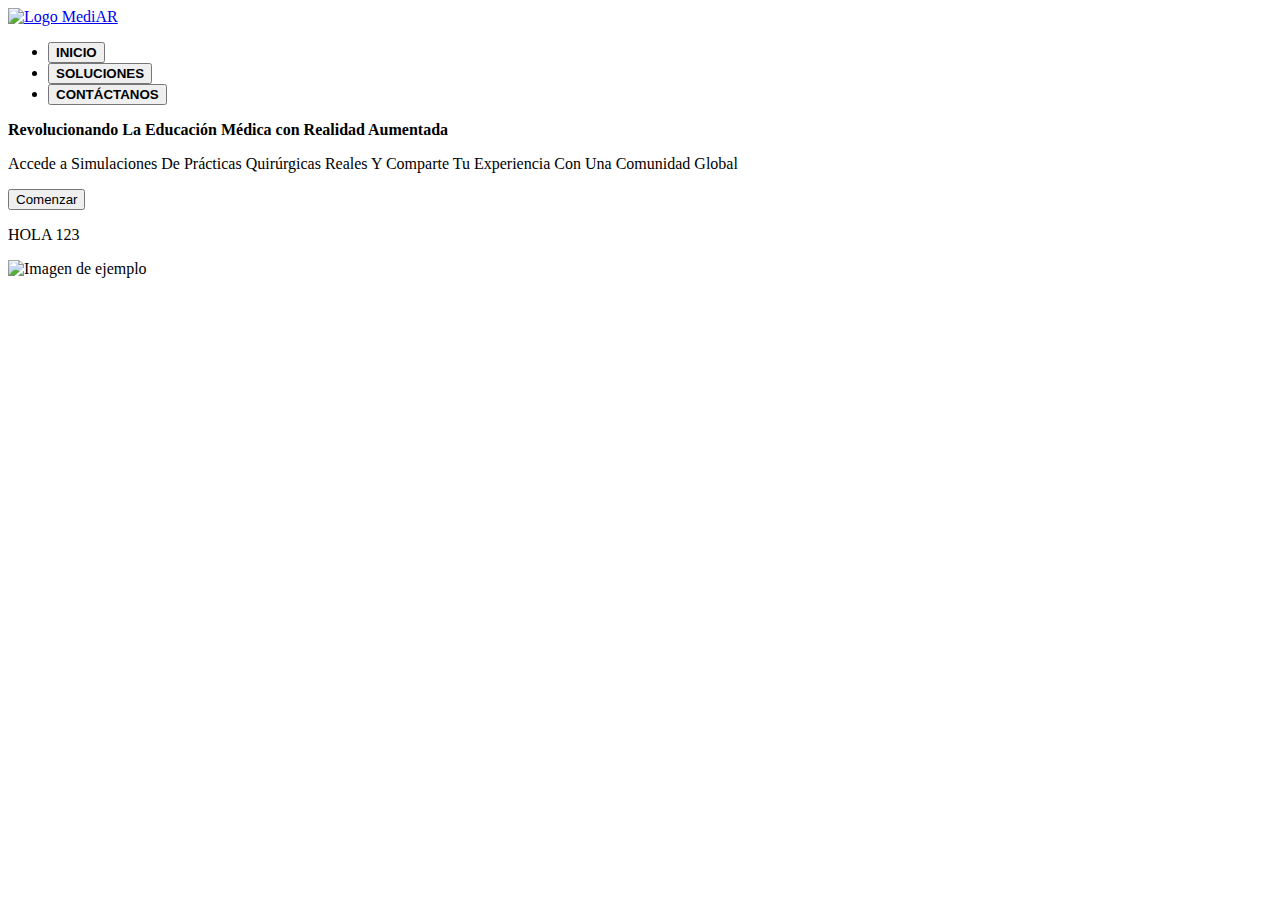
==== index.html @ 74f2ae54 "Add files via upload" ====
<!DOCTYPE html>
<html lang="es">

<head>
  <link rel="icon" type="image/png" href="img/favicon-48x48.png" sizes="48x48" />
  <meta charset="UTF-8" />
  <meta name="viewport" content="width=device-width, initial-scale=1.0" />
  <title>MediAR</title>

  <!-- Fuente IBM Plex Sans -->
  <link rel="preconnect" href="https://fonts.googleapis.com">
  <link rel="preconnect" href="https://fonts.gstatic.com" crossorigin>
  <link
    href="https://fonts.googleapis.com/css2?family=IBM+Plex+Sans:ital,wght@0,100;0,200;0,300;0,400;0,500;0,600;0,700&display=swap"
    rel="stylesheet">

  <!-- Estilos -->
  <link rel="stylesheet" href="styles/styles.css">
</head>

<body>
  <!-- ENCABEZADO -->
  <header class="header">
    <div class="container logo-nav-container">
      <a href="#" class="logo">
        <img src="img/logo.png" alt="Logo MediAR" />
      </a>
      <nav class="navigation-ul">
        <ul>
          <li><a href="INICIO.html"><button class="boton"><b>INICIO</b></button></a></li>
          <li><a href="SOLUCIONES.html"><button class="boton"><b>SOLUCIONES</b></button></a></li>
          <li><a href="CONTACTANOS.html"><button class="boton"><b>CONTÁCTANOS</b></button></a></li>
        </ul>
      </nav>
    </div>
  </header>

  <!-- CUERPO -->
  <!-- Sección 1 -->
  <section class="seccion1-conteiner-background">
    <div class="seccion1-title">
      <p><b>Revolucionando La Educación Médica con Realidad Aumentada</b></p>
    </div>
    <div class="seccion1-sub">
      <p>Accede a Simulaciones De Prácticas Quirúrgicas Reales Y Comparte Tu Experiencia Con Una Comunidad Global</p>
    </div>
    <div class="seccion1-conteiner-boton">
      <div class="seccion1 a button">
        <a href=" #">
          <button>Comenzar</button>
        </a>
      </div>
    </div>

  </section>

  <!-- Sección 2 -->
  <section class="seccion2-conteiner-background">
    <div class="seccion2-title">
      <p>HOLA 123</p>
      <img src="img/body_element1.png" alt="Imagen de ejemplo">
    </div>
  </section>

</body>

</html>
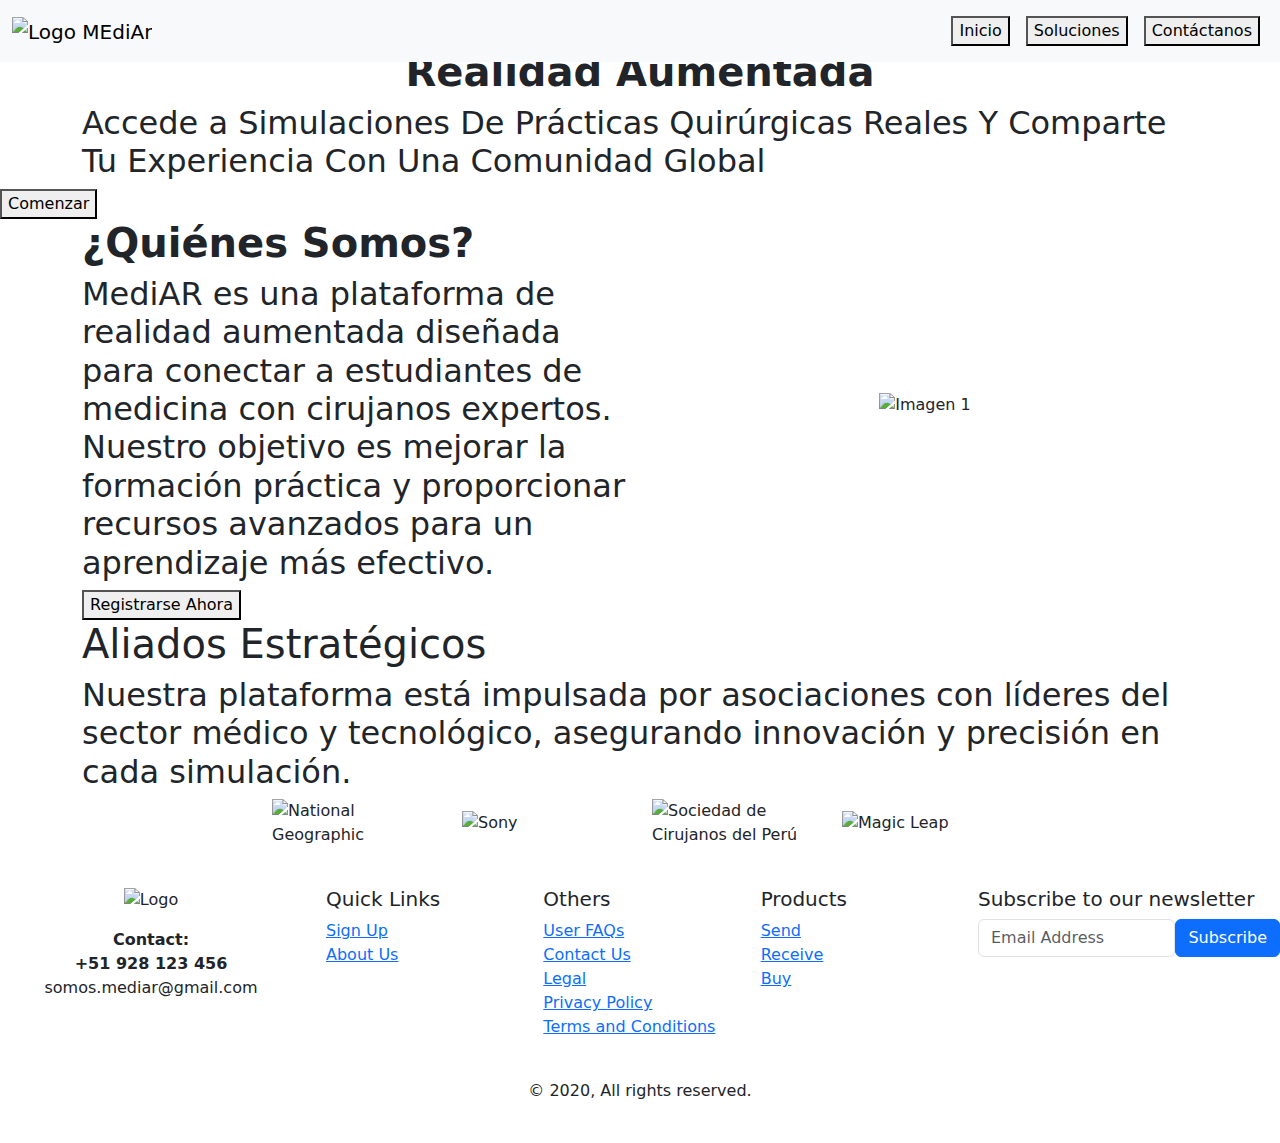
==== commit 5868c5a3: "Add files via upload" ====
--- a/index.html
+++ b/index.html
@@ -2,52 +2,98 @@
 <html lang="es">
 
 <head>
+
   <link rel="icon" type="image/png" href="img/favicon-48x48.png" sizes="48x48" />
   <meta charset="UTF-8" />
   <meta name="viewport" content="width=device-width, initial-scale=1.0" />
   <title>MediAR</title>
 
   <!-- Fuente IBM Plex Sans -->
+
   <link rel="preconnect" href="https://fonts.googleapis.com">
   <link rel="preconnect" href="https://fonts.gstatic.com" crossorigin>
   <link
     href="https://fonts.googleapis.com/css2?family=IBM+Plex+Sans:ital,wght@0,100;0,200;0,300;0,400;0,500;0,600;0,700&display=swap"
     rel="stylesheet">
 
+  <!-- Boostrap -->
+
+  <link href="https://cdn.jsdelivr.net/npm/bootstrap@5.3.3/dist/css/bootstrap.min.css" rel="stylesheet"
+    integrity="sha384-QWTKZyjpPEjISv5WaRU9OFeRpok6YctnYmDr5pNlyT2bRjXh0JMhjY6hW+ALEwIH" crossorigin="anonymous">
+
   <!-- Estilos -->
   <link rel="stylesheet" href="styles/styles.css">
 </head>
 
 <body>
+
   <!-- ENCABEZADO -->
+
   <header class="header">
-    <div class="container logo-nav-container">
-      <a href="#" class="logo">
-        <img src="img/logo.png" alt="Logo MediAR" />
-      </a>
-      <nav class="navigation-ul">
-        <ul>
-          <li><a href="INICIO.html"><button class="boton"><b>INICIO</b></button></a></li>
-          <li><a href="SOLUCIONES.html"><button class="boton"><b>SOLUCIONES</b></button></a></li>
-          <li><a href="CONTACTANOS.html"><button class="boton"><b>CONTÁCTANOS</b></button></a></li>
-        </ul>
-      </nav>
-    </div>
+    <nav class="navbar navbar-expand-lg bg-body-tertiary fixed-top">
+      <div class="container-fluid">
+
+        <a class="navbar-brand" href="index.html">
+          <img src="img/logo.png" alt="Logo MEdiAr" width="75px" height="auto" />
+        </a>
+
+        <button class="navbar-toggler" type="button" data-bs-toggle="collapse" data-bs-target="#navbarNav"
+          aria-controls="navbarNav" aria-expanded="false" aria-label="Toggle navigation">
+          <span class="navbar-toggler-icon"></span>
+        </button>
+
+        <div class="collapse navbar-collapse" id="navbarNav">
+
+          <ul class="navbar-nav ms-auto">
+
+            <li class="nav-item">
+              <a class="nav-link active" aria-current="page" href="INICIO.html"><button
+                  class="boton">Inicio</button></a>
+            </li>
+            <li class="nav-item">
+              <a class="nav-link active" aria-current="page" href="SOLUCIONES.html"><button
+                  class="boton">Soluciones</button></a>
+            </li>
+            <li class="nav-item">
+              <a class="nav-link active" aria-current="page" href="CONTACTANOS.html"><button
+                  class="boton">Contáctanos</button></a>
+            </li>
+          </ul>
+        </div>
+      </div>
+    </nav>
   </header>
+
 
   <!-- CUERPO -->
   <!-- Sección 1 -->
-  <section class="seccion1-conteiner-background">
-    <div class="seccion1-title">
-      <p><b>Revolucionando La Educación Médica con Realidad Aumentada</b></p>
-    </div>
-    <div class="seccion1-sub">
-      <p>Accede a Simulaciones De Prácticas Quirúrgicas Reales Y Comparte Tu Experiencia Con Una Comunidad Global</p>
-    </div>
-    <div class="seccion1-conteiner-boton">
-      <div class="seccion1 a button">
-        <a href=" #">
-          <button>Comenzar</button>
+  <section class="section1-background">
+    <div class="container">
+      <div class="row">
+        <div class="col-sm-6 col-md-4 col-lg-2 w-100 mx-auto text-center">
+          <h1 class="section1-text1">
+            <b>Revolucionando La Educación Médica con Realidad Aumentada</b>
+          </h1>
+        </div>
+      </div>
+      <div class="row">
+        <div class="col-sm-6 col-md-4 col-lg-2 w-100 mx-auto">
+          <h2 class="section1-text2">
+            Accede a Simulaciones De Prácticas Quirúrgicas Reales Y Comparte Tu Experiencia Con Una Comunidad Global
+          </h2>
+        </div>
+      </div>
+
+    </div>
+
+    <div class="row">
+      <div class="col-sm-6 col-md-4 col-lg-2 w-100 mx-auto">
+        <a href="#">
+          <div class="centrar">
+            <button class="boton_comenzar">
+              Comenzar
+            </button>
+          </div>
         </a>
       </div>
     </div>
@@ -55,13 +101,149 @@
   </section>
 
   <!-- Sección 2 -->
-  <section class="seccion2-conteiner-background">
-    <div class="seccion2-title">
-      <p>HOLA 123</p>
-      <img src="img/body_element1.png" alt="Imagen de ejemplo">
+
+  <section class="section2-background">
+    <div class="container">
+      <div class="row align-items-center">
+
+        <!-- Texto (a la izquierda) -->
+        <div class="col-lg-6 text-center text-lg-start mb-4 mb-lg-0">
+          <h1 class="section2-text1">
+            <b>¿Quiénes Somos?</b>
+          </h1>
+          <h2 class="section2-text2">
+            MediAR es una plataforma de realidad aumentada diseñada para conectar a estudiantes de medicina con
+            cirujanos
+            expertos. Nuestro objetivo es mejorar la formación práctica y proporcionar recursos avanzados para un
+            aprendizaje
+            más efectivo.
+          </h2>
+        </div>
+
+        <!-- Imagen (a la derecha) -->
+        <div class="col-lg-6 text-center ">
+          <div class="imagen img">
+            <img src="img/imagen1_section2.png" alt="Imagen 1" class="img-fluid">
+          </div>
+        </div>
+        <div class="row">
+          <div class="col-sm-6 col-md-4 col-lg-2 w-100 mx-auto">
+            <a href="#">
+              <div class="boton_registrar button">
+                <button>
+                  Registrarse Ahora
+                </button>
+              </div>
+
+
+            </a>
+          </div>
+        </div>
+      </div>
     </div>
   </section>
 
+  <!-- Sección 3 -->
+  <section class="section3-background">
+    <div class="container">
+      <h1 class="section3-text1">
+        Aliados Estratégicos
+      </h1>
+      <h2 class="section3-text2">
+        Nuestra plataforma está impulsada por asociaciones con líderes del sector médico y
+        tecnológico, asegurando innovación y precisión en cada simulación.
+      </h2>
+
+      <div class="row justify-content-center align-items-center">
+        <div class="col-md-2 col-6">
+          <img src="img/national-geographic.png" alt="National Geographic" class="img-fluid mb-3">
+        </div>
+        <div class="col-md-2 col-6">
+          <img src="img/sony.png" alt="Sony" class="img-fluid mb-3">
+        </div>
+        <div class="col-md-2 col-6">
+          <img src="img/sociedad-de-cirujanos-generales-del-peru.png" alt="Sociedad de Cirujanos del Perú"
+            class="img-fluid mb-3">
+        </div>
+        <div class="col-md-2 col-6">
+          <img src="img/magic-leap.png" alt="Magic Leap" class="img-fluid mb-3">
+        </div>
+      </div>
+    </div>
+  </section>
+  </div>
+  <!-- Footer / PIE DE PAGIN -->
+  <footer class="footer py-4">
+    <div class="footer-background">
+      <div class="container_footer">
+        <div class="row">
+          <!-- Logo y Contacto -->
+          <div class="col-md-3 text-center text-md-left">
+            <div class="logo mb-3">
+              <img src="img/logo.png" alt="Logo" style="max-width: 100px;">
+            </div>
+            <div class="contact-info">
+              <p class="mb-0"><strong>Contact:</strong></p>
+              <p class="mb-0"><strong>+51 928 123 456</strong></p>
+              <p>somos.mediar@gmail.com</p>
+            </div>
+          </div>
+
+          <!-- Enlaces rápidos -->
+          <div class="col-md-2">
+            <h5>Quick Links</h5>
+            <ul class="list-unstyled">
+              <li><a href="#">Sign Up</a></li>
+              <li><a href="#">About Us</a></li>
+            </ul>
+          </div>
+
+          <!-- Otros -->
+          <div class="col-md-2">
+            <h5>Others</h5>
+            <ul class="list-unstyled">
+              <li><a href="#">User FAQs</a></li>
+              <li><a href="#">Contact Us</a></li>
+              <li><a href="#">Legal</a></li>
+              <li><a href="#">Privacy Policy</a></li>
+              <li><a href="#">Terms and Conditions</a></li>
+            </ul>
+          </div>
+
+          <!-- Productos -->
+          <div class="col-md-2">
+            <h5>Products</h5>
+            <ul class="list-unstyled">
+              <li><a href="#">Send</a></li>
+              <li><a href="#">Receive</a></li>
+              <li><a href="#">Buy</a></li>
+            </ul>
+          </div>
+
+          <!-- Newsletter -->
+          <div class="col-md-3">
+            <h5>Subscribe to our newsletter</h5>
+            <form class="newsletter d-flex">
+              <input type="email" placeholder="Email Address" class="form-control">
+              <button type="submit" class="btn btn-primary ml-2">Subscribe</button>
+            </form>
+          </div>
+        </div>
+
+        <!-- Derechos de autor -->
+        <div class="text-center mt-4">
+          <p>&copy; 2020, All rights reserved.</p>
+        </div>
+      </div>
+    </div>
+  </footer>
+
+
+
+  <script src="https://cdn.jsdelivr.net/npm/bootstrap@5.3.3/dist/js/bootstrap.bundle.min.js"
+    integrity="sha384-YvpcrYf0tY3lHB60NNkmXc5s9fDVZLESaAA55NDzOxhy9GkcIdslK1eN7N6jIeHz"
+    crossorigin="anonymous"></script>
+
 </body>
 
 </html>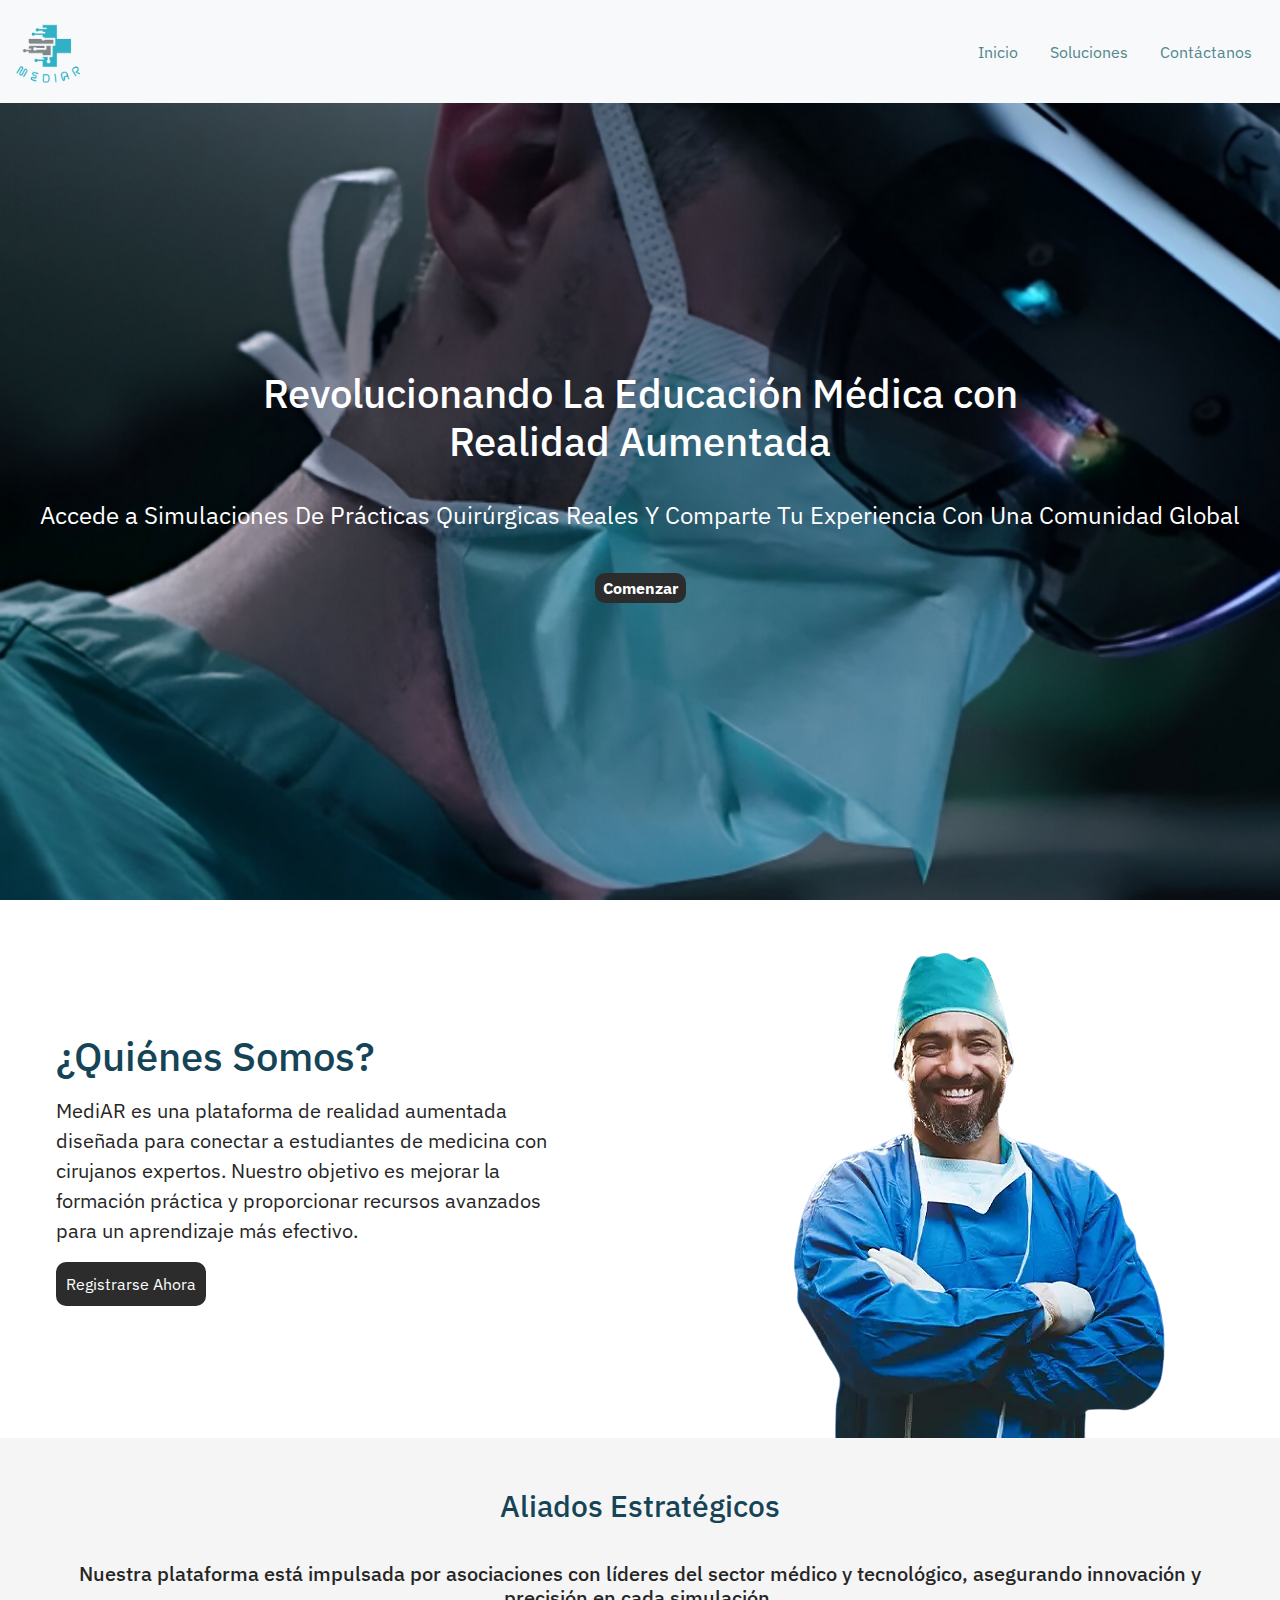
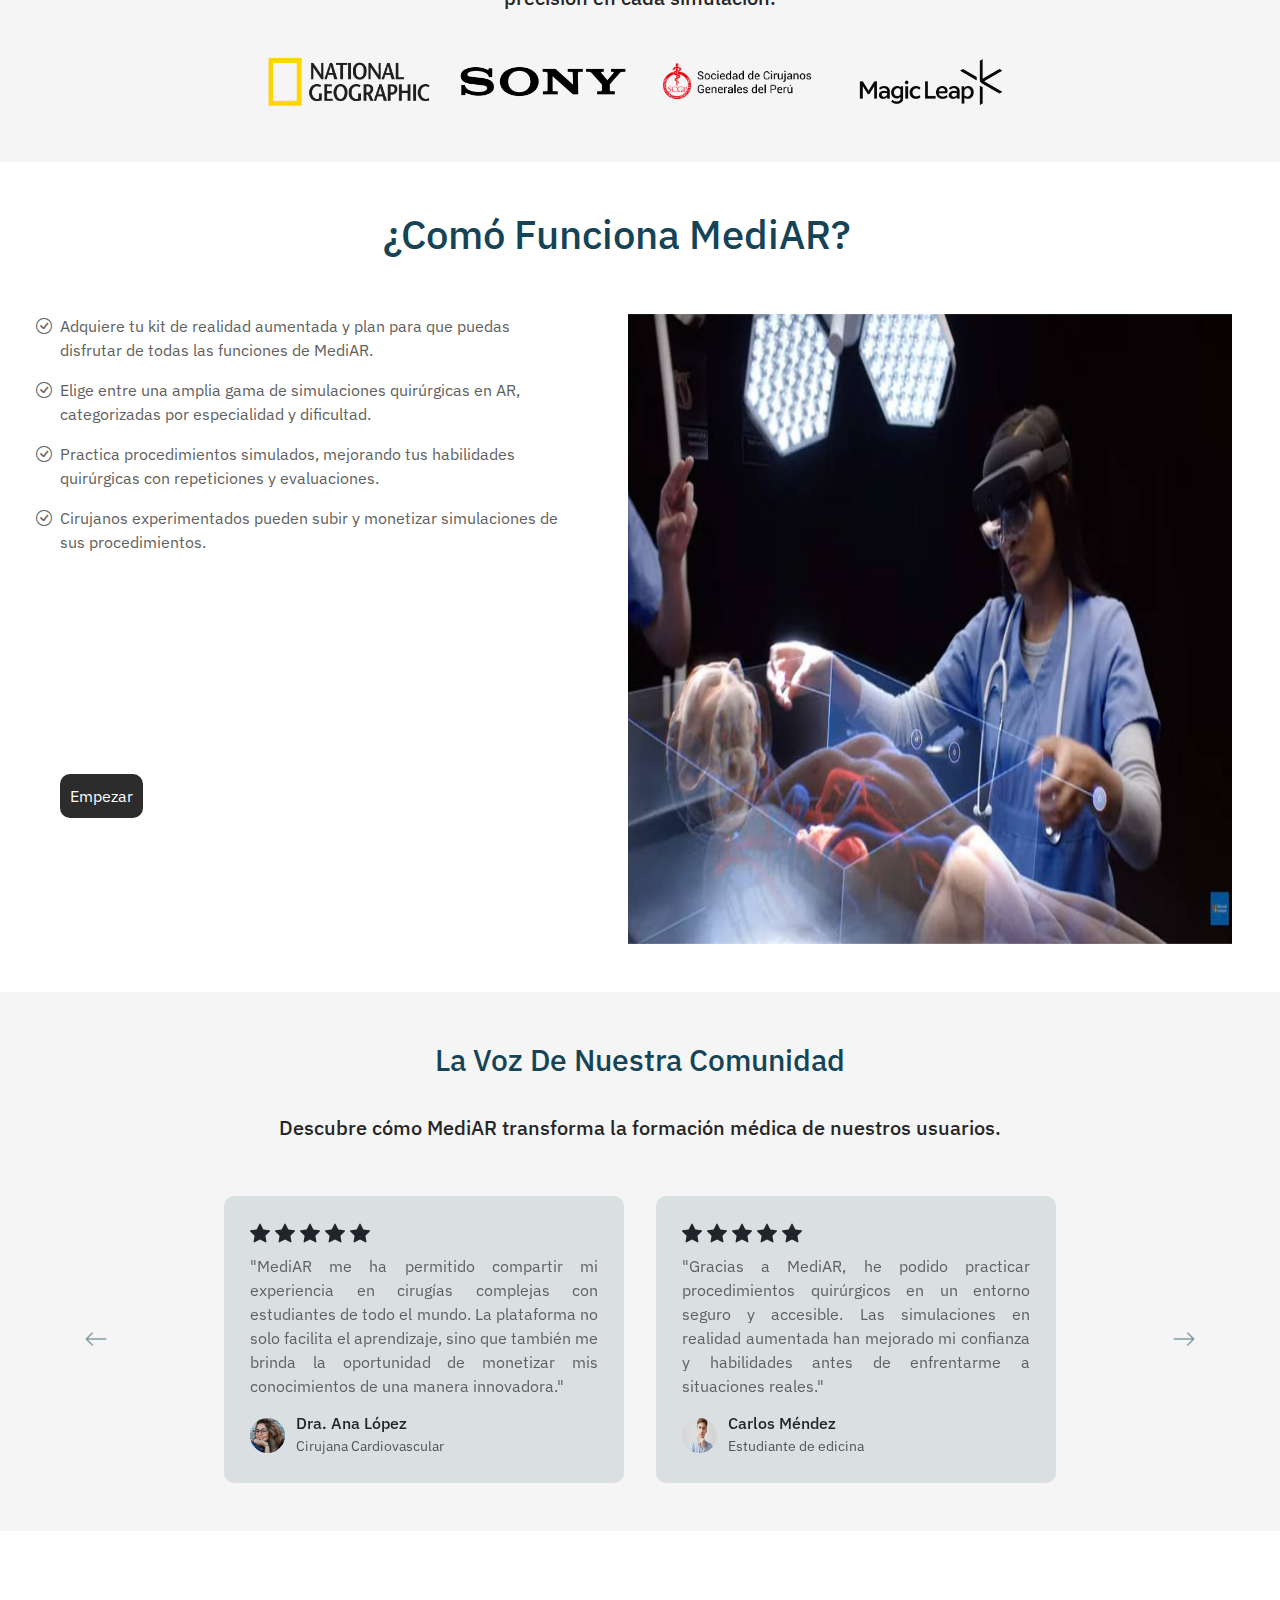
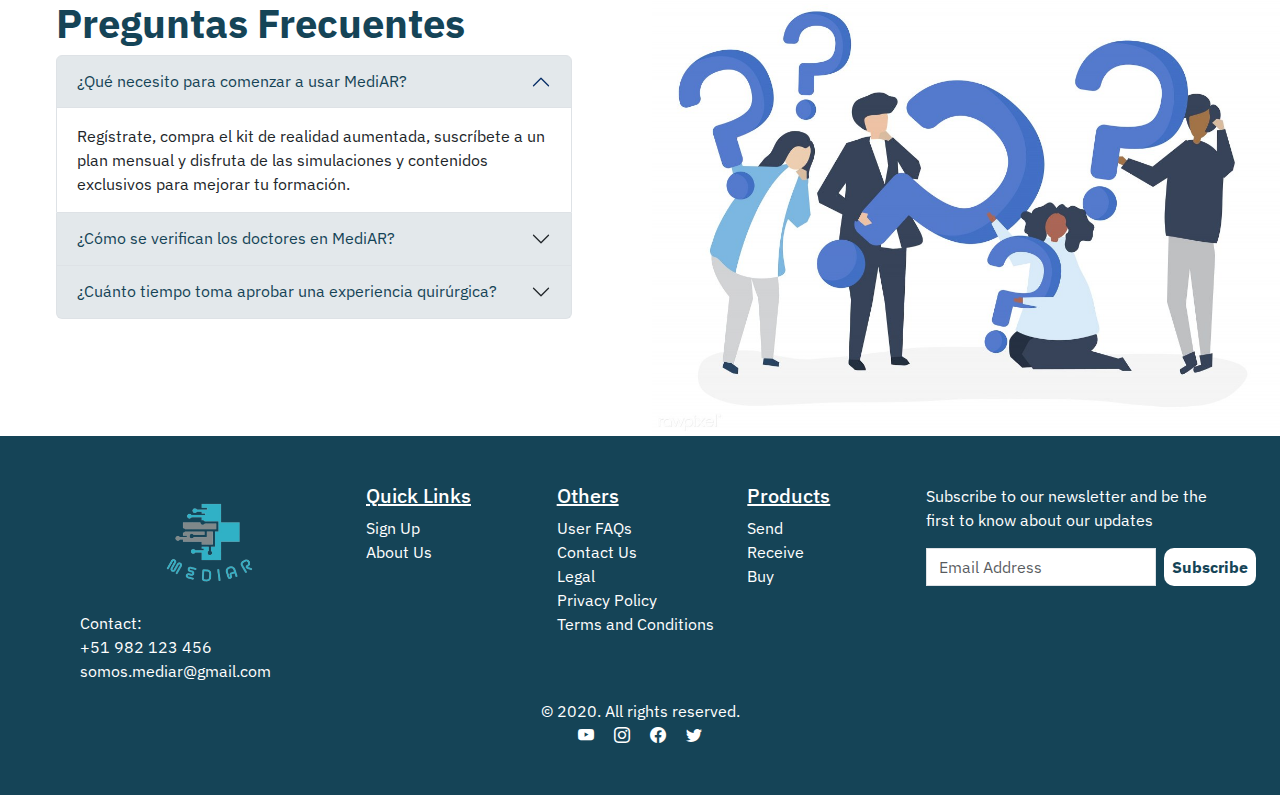
==== commit b0178016: "Add files via upload" ====
--- a/index.html
+++ b/index.html
@@ -23,6 +23,10 @@
 
   <!-- Estilos -->
   <link rel="stylesheet" href="styles/styles.css">
+
+  <!-- Boostrap Iconos -->
+  <link rel="stylesheet" href="https://cdn.jsdelivr.net/npm/bootstrap-icons@1.11.3/font/bootstrap-icons.min.css">
+
 </head>
 
 <body>
@@ -47,8 +51,7 @@
           <ul class="navbar-nav ms-auto">
 
             <li class="nav-item">
-              <a class="nav-link active" aria-current="page" href="INICIO.html"><button
-                  class="boton">Inicio</button></a>
+              <a class="nav-link active" aria-current="page" href="index.html"><button class="boton">Inicio</button></a>
             </li>
             <li class="nav-item">
               <a class="nav-link active" aria-current="page" href="SOLUCIONES.html"><button
@@ -67,89 +70,71 @@
 
   <!-- CUERPO -->
   <!-- Sección 1 -->
-  <section class="section1-background">
-    <div class="container">
+  <section class="section1-container">
+    <div class="section1-background">
       <div class="row">
-        <div class="col-sm-6 col-md-4 col-lg-2 w-100 mx-auto text-center">
-          <h1 class="section1-text1">
-            <b>Revolucionando La Educación Médica con Realidad Aumentada</b>
-          </h1>
-        </div>
-      </div>
+        <div class="text-caption">
+          <div class="text-box mt-5">
+            <div class="text-title mt-4">
+              <h1>
+                Revolucionando La Educación Médica con Realidad Aumentada</b>
+              </h1>
+            </div>
+            <div class="text-subtitle mt-4 ">
+              <p>Accede a Simulaciones De Prácticas Quirúrgicas Reales Y Comparte Tu Experiencia Con Una Comunidad
+                Global</p>
+            </div>
+            <button class="boton_section1 mt-4">
+              <b>
+                Comenzar
+              </b>
+            </button>
+          </div>
+        </div>
+      </div>
+    </div>
+  </section>
+
+  <!-- Sección 2 -->
+
+  <section class="section2-container ">
+    <div class="section2-background  ">
       <div class="row">
-        <div class="col-sm-6 col-md-4 col-lg-2 w-100 mx-auto">
-          <h2 class="section1-text2">
-            Accede a Simulaciones De Prácticas Quirúrgicas Reales Y Comparte Tu Experiencia Con Una Comunidad Global
-          </h2>
-        </div>
-      </div>
-
-    </div>
-
-    <div class="row">
-      <div class="col-sm-6 col-md-4 col-lg-2 w-100 mx-auto">
-        <a href="#">
-          <div class="centrar">
-            <button class="boton_comenzar">
-              Comenzar
-            </button>
-          </div>
-        </a>
-      </div>
-    </div>
-
+        <div class="col-lg-6 d-flex align-items-center p-5">
+          <div class=" section2-text-box mb-0">
+            <div class="section2-text-title">
+              <b>
+                <h1>¿Quiénes Somos?</h1>
+              </b>
+            </div>
+            <div class="section2-text-subtitle mt-2">
+              <p>
+                MediAR es una plataforma de realidad aumentada diseñada para conectar a estudiantes de medicina con
+                cirujanos expertos. Nuestro objetivo es mejorar la formación práctica y proporcionar recursos avanzados
+                para un aprendizaje más efectivo.
+              </p>
+            </div>
+            <div class="section2-button w-100 mx-auto ">
+              <button class="p-2">
+                Registrarse Ahora
+              </button>
+            </div>
+          </div>
+        </div>
+        <div class="col-lg-6 text-center mt-5">
+          <img src="img/imagen1_section2.png" alt="Imagen 1" class="img-fluid">
+        </div>
+      </div>
+    </div>
   </section>
 
-  <!-- Sección 2 -->
-
-  <section class="section2-background">
-    <div class="container">
-      <div class="row align-items-center">
-
-        <!-- Texto (a la izquierda) -->
-        <div class="col-lg-6 text-center text-lg-start mb-4 mb-lg-0">
-          <h1 class="section2-text1">
-            <b>¿Quiénes Somos?</b>
-          </h1>
-          <h2 class="section2-text2">
-            MediAR es una plataforma de realidad aumentada diseñada para conectar a estudiantes de medicina con
-            cirujanos
-            expertos. Nuestro objetivo es mejorar la formación práctica y proporcionar recursos avanzados para un
-            aprendizaje
-            más efectivo.
-          </h2>
-        </div>
-
-        <!-- Imagen (a la derecha) -->
-        <div class="col-lg-6 text-center ">
-          <div class="imagen img">
-            <img src="img/imagen1_section2.png" alt="Imagen 1" class="img-fluid">
-          </div>
-        </div>
-        <div class="row">
-          <div class="col-sm-6 col-md-4 col-lg-2 w-100 mx-auto">
-            <a href="#">
-              <div class="boton_registrar button">
-                <button>
-                  Registrarse Ahora
-                </button>
-              </div>
-
-
-            </a>
-          </div>
-        </div>
-      </div>
-    </div>
-  </section>
-
   <!-- Sección 3 -->
-  <section class="section3-background">
-    <div class="container">
-      <h1 class="section3-text1">
+  <section class="section3-background mt-0 ">
+    <div class="container ">
+      <h1 class="section3-title">
         Aliados Estratégicos
       </h1>
-      <h2 class="section3-text2">
+      <h2 class="section3-subtitle">
         Nuestra plataforma está impulsada por asociaciones con líderes del sector médico y
         tecnológico, asegurando innovación y precisión en cada simulación.
       </h2>
@@ -171,74 +156,369 @@
       </div>
     </div>
   </section>
-  </div>
+
+  <!-- Sección 4 -->
+
+  <section class="section4-container mb-5 me-5">
+    <div class="section4-background">
+      <div class="row">
+        <div class="section4-text-title mt-5">
+          <b>
+            <h1>¿Comó Funciona MediAR?</h1>
+          </b>
+        </div>
+        <div class="col-lg-6 d-flex align-items-start p-5">
+          <ul class="list-section4">
+            <li class="d-flex align-items-start mb-3">
+              <i class="bi bi-check-circle me-2"></i>
+              <span>
+                Adquiere tu kit de realidad aumentada y plan para que puedas disfrutar de todas las funciones de MediAR.
+              </span>
+            </li>
+            <li class="d-flex align-items-start mb-3">
+              <i class="bi bi-check-circle me-2"></i>
+              <span>
+                Elige entre una amplia gama de simulaciones quirúrgicas en AR, categorizadas por especialidad y
+                dificultad.
+              </span>
+            </li>
+            <li class="d-flex align-items-start mb-3">
+              <i class="bi bi-check-circle me-2"></i>
+              <span>
+                Practica procedimientos simulados, mejorando tus habilidades quirúrgicas con repeticiones y
+                evaluaciones.
+              </span>
+            </li>
+            <li class="d-flex align-items-start mb-3">
+              <i class="bi bi-check-circle me-2"></i>
+              <span>
+                Cirujanos experimentados pueden subir y monetizar simulaciones de sus procedimientos.
+              </span>
+            </li>
+          </ul>
+        </div>
+        <div class="col-lg-6 mt-5">
+          <div id="carousel" class="carousel slide" data-bs-ride="carousel">
+            <div class="carousel-inner">
+              <div class="carousel-item active">
+                <img src="img/aa1.jpg" class="d-block w-100" alt="...">
+              </div>
+              <div class="carousel-item">
+                <img src="img/carrusel2.jpg" class="d-block w-100" alt="...">
+              </div>
+              <div class="carousel-item">
+                <img src="img/carrusel3.png" class="d-block w-100" alt="...">
+              </div>
+            </div>
+
+          </div>
+
+        </div>
+        <div class="section4-button w-100 mx-auto ">
+          <button class="p-2">
+            Empezar
+          </button>
+        </div>
+
+      </div>
+
+
+    </div>
+  </section>
+
+  <!-- Sección 5-->
+
+  <section class="section5-background">
+    <div class="container text-center">
+      <h1 class="section3-title">La Voz De Nuestra Comunidad</h1>
+      <h2 class="section3-subtitle">Descubre cómo MediAR transforma la formación médica de nuestros usuarios.</h2>
+    </div>
+
+    <div id="carouselExample" class="carousel slide">
+      <div class="carousel-inner ">
+
+        <!-- Primer grupo de tarjetas -->
+        <div class="carousel-item active ">
+          <div class="d-flex justify-content-center mb-5"> <!-- Flexbox para centrar las tarjetas -->
+            <div class="card-container d-flex "> <!-- Contenedor para las tarjetas -->
+              <div class="card mt-5 mx-3">
+                <div class="card-body ">
+                  <h5 class="card-title">
+                    <i class="bi bi-star-fill"></i>
+                    <i class="bi bi-star-fill"></i>
+                    <i class="bi bi-star-fill"></i>
+                    <i class="bi bi-star-fill"></i>
+                    <i class="bi bi-star-fill"></i>
+                  </h5>
+                  <p class="card-text" style="text-align: justify; color:#606060;">"MediAR me ha permitido compartir mi
+                    experiencia en cirugías complejas con estudiantes de todo el mundo. La plataforma no solo facilita
+                    el aprendizaje, sino que también me brinda la oportunidad de monetizar mis conocimientos de una
+                    manera innovadora."</p>
+                  <div class="d-flex align-items-center mt-3">
+                    <img src="img/Dra. ana lópez.jpg" alt="..." class="rounded-circle me-3"
+                      style="width: 50px; height: 50px;">
+                    <div>
+                      <h6 class="mb-0">Dra. Ana López</h6>
+                      <small class="text-muted">Cirujana Cardiovascular</small>
+                    </div>
+                  </div>
+                </div>
+              </div>
+              <div class="card mt-5 mx-3">
+                <div class="card-body">
+                  <h5 class="card-title">
+                    <i class="bi bi-star-fill"></i>
+                    <i class="bi bi-star-fill"></i>
+                    <i class="bi bi-star-fill"></i>
+                    <i class="bi bi-star-fill"></i>
+                    <i class="bi bi-star-fill"></i>
+                  </h5>
+                  <p class="card-text" style="text-align: justify; color:#606060;">"Gracias a MediAR, he podido
+                    practicar procedimientos quirúrgicos en un entorno
+                    seguro y accesible. Las simulaciones en realidad aumentada han mejorado mi confianza y habilidades
+                    antes de enfrentarme a situaciones reales."</p>
+                  <div class="d-flex align-items-center mt-3">
+                    <img src="img/Dr2.jpg" alt="..." class="rounded-circle me-3" style="width: 50px; height: 50px;">
+                    <div>
+                      <h6 class="mb-0">Carlos Méndez</h6>
+                      <small class="text-muted">Estudiante de <Menu:t></Menu:t>edicina</small>
+                    </div>
+                  </div>
+                </div>
+              </div>
+            </div>
+          </div>
+        </div>
+
+        <!-- Segundo grupo de tarjetas -->
+        <div class="carousel-item">
+          <div class="d-flex justify-content-center mb-5">
+            <div class="card-container d-flex">
+              <div class="card mt-5 mx-3">
+                <div class="card-body">
+                  <h5 class="card-title">
+                    <i class="bi bi-star-fill"></i>
+                    <i class="bi bi-star-fill"></i>
+                    <i class="bi bi-star-fill"></i>
+                    <i class="bi bi-star-fill"></i>
+                    <i class="bi bi-star-fill"></i>
+                  </h5>
+                  <p class="card-text">MediAR ha transformado la forma en que comparto mi experiencia médica. Ahora
+                    puedo interactuar con estudiantes y profesionales interesados en mi especialidad, creando un
+                    ambiente de aprendizaje interactivo y muy enriquecedor.</p>
+                  <div class="d-flex align-items-center mt-3">
+                    <img src="img/meneses.png" alt="..." class="rounded-circle me-3" style="width: 50px; height: 50px;">
+                    <div>
+                      <h6 class="mb-0"> Carlos Meneses </h6>
+                      <small class="text-muted"> Neurólogo </small>
+                    </div>
+                  </div>
+                </div>
+              </div>
+              <div class="card mt-5 mx-3">
+                <div class="card-body">
+                  <h5 class="card-title">
+                    <i class="bi bi-star-fill"></i>
+                    <i class="bi bi-star-fill"></i>
+                    <i class="bi bi-star-fill"></i>
+                    <i class="bi bi-star-fill"></i>
+                    <i class="bi bi-star-fill"></i>
+                  </h5>
+                  <p class="card-text">Gracias a MediAR, puedo conectarme con otros especialistas en mi campo y
+                    enriquecer mi práctica con nuevas perspectivas. La plataforma ha sido una herramienta invaluable
+                    tanto para enseñar como para aprender de colegas de todo el mundo.</p>
+                  <div class="d-flex align-items-center mt-3">
+                    <img src="img/dra2.png" alt="..." class="rounded-circle me-3" style="width: 50px; height: 50px;">
+                    <div>
+                      <h6 class="mb-0">Dra. Lucía Ramos</h6>
+                      <small class="text-muted">Cirujana Cardiovascular</small>
+                    </div>
+                  </div>
+                </div>
+              </div>
+            </div>
+          </div>
+        </div>
+      </div>
+
+      <!--FLECHAS DEL CARRUSEL-->
+      <button class="carousel-control-prev" type="button" data-bs-target="#carouselExample" data-bs-slide="prev">
+        <svg xmlns="http://www.w3.org/2000/svg" width="24" height="24" fill="#154457" class="bi bi-arrow-left"
+          viewBox="0 0 16 16">
+          <path fill-rule="evenodd"
+            d="M15 8a.5.5 0 0 1-.5.5H2.707l3.147 3.146a.5.5 0 0 1-.708.708l-4-4a.5.5 0 0 1 0-.708l4-4a.5.5 0 0 1 .708.708L2.707 7.5H14.5A.5.5 0 0 1 15 8z" />
+        </svg>
+        <span class="visually-hidden">Previous</span>
+      </button>
+      <button class="carousel-control-next" type="button" data-bs-target="#carouselExample" data-bs-slide="next">
+        <svg xmlns="http://www.w3.org/2000/svg" width="24" height="24" fill="#154457" class=" bi bi-arrow-right"
+          viewBox="0 0 16 16">
+          <path fill-rule="evenodd"
+            d="M1 8a.5.5 0 0 1 .5-.5h11.793l-3.147-3.146a.5.5 0 0 1 .708-.708l4 4a.5.5 0 0 1 0 .708l-4 4a.5.5 0 0 1-.708-.708L13.293 8.5H1.5A.5.5 0 0 1 1 8z" />
+        </svg>
+        <span class="visually-hidden">Next</span>
+      </button>
+    </div>
+  </section>
+
+
+
+
+  <!-- Sección 6-->
+
+  <section class="section6-container">
+    <div class="section6-background">
+      <div class="row">
+        <div class="col-lg-6 d-flex align-items-star p-5">
+          <div class="section2-text-box mb-0 w-100">
+            <div class="section2-text-title">
+              <h1><b>Preguntas Frecuentes</b></h1>
+            </div>
+            <!-- Inicio del acordeón -->
+            <div class="accordion w-100" id="faqAccordion">
+              <!-- Pregunta 1 -->
+              <div class="accordion-item">
+                <h2 class="accordion-header" id="headingOne">
+                  <button class="accordion-button w-100" type="button" data-bs-toggle="collapse"
+                    data-bs-target="#collapseOne" aria-expanded="true" aria-controls="collapseOne"
+                    style="background-color: #1544571F; color: #154457; border: none; font-family: 'IBM Plex Sans', sans-serif;">
+                    ¿Qué necesito para comenzar a usar MediAR?
+                  </button>
+                </h2>
+                <div id="collapseOne" class="accordion-collapse collapse show" aria-labelledby="headingOne"
+                  data-bs-parent="#faqAccordion">
+                  <div class="accordion-body">
+                    Regístrate, compra el kit de realidad aumentada, suscríbete a un plan mensual y disfruta de las
+                    simulaciones y contenidos exclusivos para mejorar tu formación.
+                  </div>
+                </div>
+              </div>
+              <!-- Pregunta 2 -->
+              <div class="accordion-item">
+                <h2 class="accordion-header" id="headingTwo">
+                  <button class="accordion-button collapsed w-100" type="button" data-bs-toggle="collapse"
+                    data-bs-target="#collapseTwo" aria-expanded="false" aria-controls="collapseTwo"
+                    style="background-color: #1544571F; color: #154457; border: none; font-family: 'IBM Plex Sans', sans-serif;">
+                    ¿Cómo se verifican los doctores en MediAR?
+                  </button>
+                </h2>
+                <div id="collapseTwo" class="accordion-collapse collapse" aria-labelledby="headingTwo"
+                  data-bs-parent="#faqAccordion">
+                  <div class="accordion-body">
+                    Los doctores pasan por un proceso de verificación que incluye revisión de credenciales y experiencia
+                    profesional.
+                  </div>
+                </div>
+              </div>
+              <!-- Pregunta 3 -->
+              <div class="accordion-item">
+                <h2 class="accordion-header" id="headingThree">
+                  <button class="accordion-button collapsed w-100" type="button" data-bs-toggle="collapse"
+                    data-bs-target="#collapseThree" aria-expanded="false" aria-controls="collapseThree"
+                    style="background-color: #1544571F; color: #154457; border: none; font-family: 'IBM Plex Sans', sans-serif;">
+                    ¿Cuánto tiempo toma aprobar una experiencia quirúrgica?
+                  </button>
+                </h2>
+                <div id="collapseThree" class="accordion-collapse collapse" aria-labelledby="headingThree"
+                  data-bs-parent="#faqAccordion">
+                  <div class="accordion-body">
+                    La aprobación depende del tipo de experiencia y del cumplimiento de los requisitos establecidos por
+                    MediAR.
+                  </div>
+                </div>
+              </div>
+            </div>
+            <!-- Fin del acordeón -->
+          </div>
+        </div>
+        <div class="col-lg-6 text-center mt-5">
+          <img src="img/preguntas-frecuentes.png" alt="Imagen 1" class="img-fluid">
+        </div>
+      </div>
+    </div>
+  </section>
+
+
   <!-- Footer / PIE DE PAGIN -->
-  <footer class="footer py-4">
-    <div class="footer-background">
-      <div class="container_footer">
-        <div class="row">
+  <footer class="footer">
+    <footer class="footer-background">
+      <div class="container ">
+        <div class="row mt-5 text-white">
           <!-- Logo y Contacto -->
-          <div class="col-md-3 text-center text-md-left">
-            <div class="logo mb-3">
-              <img src="img/logo.png" alt="Logo" style="max-width: 100px;">
-            </div>
-            <div class="contact-info">
-              <p class="mb-0"><strong>Contact:</strong></p>
-              <p class="mb-0"><strong>+51 928 123 456</strong></p>
-              <p>somos.mediar@gmail.com</p>
-            </div>
-          </div>
-
-          <!-- Enlaces rápidos -->
+          <div class="col-md-3">
+            <img src="img/logo.png" alt="MediAR Logo" style="width: 100px;">
+            <p class="mt-3" style="text-align: left;">
+              Contact: <br>
+              +51 982 123 456<br>
+              somos.mediar@gmail.com<br>
+            </p>
+
+          </div>
+
+          <!-- Quick Links -->
           <div class="col-md-2">
-            <h5>Quick Links</h5>
-            <ul class="list-unstyled">
-              <li><a href="#">Sign Up</a></li>
-              <li><a href="#">About Us</a></li>
+            <h5 style="text-decoration-line:underline ; font-family: IBM Plex Sans,sans-serif; text-align: left;">Quick
+              Links
+            </h5>
+            <ul class="list-unstyled" style="text-align: left;">
+              <li><a href="#" class="text-white">Sign Up</a></li>
+              <li><a href="#" class="text-white">About Us</a></li>
             </ul>
           </div>
 
-          <!-- Otros -->
+          <!-- Others -->
           <div class="col-md-2">
-            <h5>Others</h5>
-            <ul class="list-unstyled">
-              <li><a href="#">User FAQs</a></li>
-              <li><a href="#">Contact Us</a></li>
-              <li><a href="#">Legal</a></li>
-              <li><a href="#">Privacy Policy</a></li>
-              <li><a href="#">Terms and Conditions</a></li>
+            <h5 style="text-decoration-line:underline ; font-family: IBM Plex Sans,sans-serif; text-align: left;">Others
+            </h5>
+            <ul class="list-unstyled" style="text-align: left;">
+              <li><a href="#" class="text-white">User FAQs</a></li>
+              <li><a href="#" class="text-white">Contact Us</a></li>
+              <li><a href="#" class="text-white">Legal</a></li>
+              <li><a href="#" class="text-white">Privacy Policy</a></li>
+              <li><a href="#" class="text-white">Terms and Conditions</a></li>
             </ul>
           </div>
 
-          <!-- Productos -->
+          <!-- Products -->
           <div class="col-md-2">
-            <h5>Products</h5>
-            <ul class="list-unstyled">
-              <li><a href="#">Send</a></li>
-              <li><a href="#">Receive</a></li>
-              <li><a href="#">Buy</a></li>
+            <h5 style="text-decoration-line:underline ; font-family: IBM Plex Sans,sans-serif; text-align: left;">
+              Products</h5>
+            <ul class="list-unstyled" style="text-align: left;">
+              <li><a href="#" class="text-white">Send</a></li>
+              <li><a href="#" class="text-white">Receive</a></li>
+              <li><a href="#" class="text-white">Buy</a></li>
             </ul>
           </div>
 
           <!-- Newsletter -->
-          <div class="col-md-3">
-            <h5>Subscribe to our newsletter</h5>
-            <form class="newsletter d-flex">
-              <input type="email" placeholder="Email Address" class="form-control">
-              <button type="submit" class="btn btn-primary ml-2">Subscribe</button>
+          <div class="col-md-3 p-0" style="text-align: left;">
+
+            <p>Subscribe to our newsletter and be the first to know about our updates</p>
+            <form class="d-flex">
+              <input type="email" class="form-control me-2" placeholder="Email Address" aria-label="Email"
+                style="border-radius: 0%; width: auto;">
+              <button class="boton_suscribe" type="submit"><b>Subscribe</b></button>
             </form>
           </div>
         </div>
 
-        <!-- Derechos de autor -->
-        <div class="text-center mt-4">
-          <p>&copy; 2020, All rights reserved.</p>
-        </div>
-      </div>
-    </div>
+        <!-- Footer Bottom -->
+
+        <!-- Texto de derechos reservados a la izquierda -->
+        <p class="mb-0 text-white">&copy; 2020. All rights reserved.</p>
+
+        <!-- Íconos de redes sociales a la derecha -->
+        <div class="mb-5">
+          <a href="#" class="text-white me-3"><i class="bi bi-youtube"></i></a>
+          <a href="#" class="text-white me-3"><i class="bi bi-instagram"></i></a>
+          <a href="#" class="text-white me-3"><i class="bi bi-facebook"></i></a>
+          <a href="#" class="text-white"><i class="bi bi-twitter"></i></a>
+        </div>
+      </div>
+
+    </footer>
+
   </footer>
-
-
 
   <script src="https://cdn.jsdelivr.net/npm/bootstrap@5.3.3/dist/js/bootstrap.bundle.min.js"
     integrity="sha384-YvpcrYf0tY3lHB60NNkmXc5s9fDVZLESaAA55NDzOxhy9GkcIdslK1eN7N6jIeHz"
--- a/styles/styles.css
+++ b/styles/styles.css
@@ -0,0 +1,581 @@
+/* Header */
+.header {
+  background: white;
+}
+
+html,
+body {
+  overflow-x: hidden;
+  margin: 0;
+  padding: 0;
+  font-family: "IBM Plex Sans", sans serif;
+}
+
+.card {
+  border: none;
+  border-radius: 10px;
+  padding: 10px;
+  width: 400px;
+  background: #1544571f;
+  font-family: "IBM Plex Sans", sans-serif;
+}
+
+.text-caption {
+  position: absolute;
+  display: flex;
+  align-items: center;
+  justify-content: center;
+  top: 50%;
+  left: 0;
+  right: 0;
+  transform: translateY(-50%);
+  z-index: 10;
+  text-align: center;
+  padding: 15px;
+}
+
+.text-box {
+  background-color: transparent;
+  color: white;
+  padding: 20px;
+  border-radius: 10px;
+  max-width: 100%;
+
+  margin: 0 auto;
+}
+
+.text-title {
+  font-family: "IBM Plex Sans", sans-serif;
+  font-size: 40px;
+  color: white;
+  width: 75%;
+  align-items: center;
+  display: inline-block;
+  overflow-wrap: break-word;
+}
+
+.custom-divider {
+  border-top: 2px solid #ffffff; /* Línea blanca de 2px de grosor */
+  opacity: 1; /* Asegúrate de que sea completamente visible */
+  margin: 1.5rem 0; /* Espaciado vertical, puedes ajustarlo si lo prefieres */
+}
+
+.text-subtitle {
+  font-family: "IBM Plex Sans", sans-serif;
+  font-size: 24px;
+  color: white;
+  text-align: center;
+
+  overflow-wrap: break-word;
+}
+.boton_suscribe {
+  font-family: "IBM Plex Sans", sans-serif;
+  font-size: 16px;
+  background-color: white;
+  color: #154457;
+  border: 2px solid transparent;
+  border-radius: 10px;
+
+  cursor: pointer;
+  transition: background-color 0.3s ease, border-color 0.3s ease;
+}
+
+.boton_suscribe:hover {
+  background-color: #1b3f45;
+  color: white;
+  border-color: transparent;
+}
+.boton_section1 {
+  font-family: "IBM Plex Sans", sans-serif;
+  font-size: 16px;
+  background-color: #2c2c2c;
+  color: white;
+  border: 2px solid transparent;
+  border-radius: 10px;
+
+  cursor: pointer;
+  transition: background-color 0.3s ease, border-color 0.3s ease;
+}
+
+.boton_section1:hover {
+  background-color: #1b3f45;
+  color: white;
+  border-color: transparent;
+}
+
+/* Links in Header */
+.header a {
+  text-decoration: none;
+}
+.col-md-4 img {
+  zoom: 10%;
+}
+
+/* Button Styles */
+.boton {
+  background-color: transparent;
+  color: #52878e;
+  border: 2px solid transparent;
+  border-radius: 10px;
+  font-family: "IBM Plex Sans", sans-serif;
+  font-size: 16px;
+  cursor: pointer;
+  transition: background-color 0.3s ease, border-color 0.3s ease;
+}
+
+.boton:hover {
+  background-color: #1b3f45;
+  color: white;
+  border-color: transparent;
+}
+
+.boton_comenzar {
+  background-color: #2c2c2c;
+  color: white;
+  border: 2px solid transparent;
+  border-radius: 10px;
+  font-family: "IBM Plex Sans", sans-serif;
+  font-size: 16px;
+  cursor: pointer;
+  transition: background-color 0.3s ease, border-color 0.3s ease;
+  margin-top: -80px;
+}
+
+.boton_comenzar:hover {
+  background-color: #1b3f45;
+  color: white;
+  border-color: transparent;
+}
+
+.section2-button button {
+  display: flex;
+  justify-content: center;
+  align-items: center;
+  text-align: center;
+  background-color: #2c2c2c;
+  color: white;
+  border: 2px solid transparent;
+  border-radius: 10px;
+  font-family: "IBM Plex Sans", sans-serif;
+  font-size: 16px;
+  cursor: pointer;
+  transition: background-color 0.3s ease, border-color 0.3s ease;
+}
+
+.section2-button button:hover {
+  background-color: #1b3f45;
+  color: white;
+  border-color: transparent;
+}
+.carousel-item img {
+  width: 200vw;
+  height: 100vh;
+  zoom: 70%;
+}
+
+.section4-button button {
+  display: flex;
+  justify-content: left;
+  align-items: left;
+  text-align: left;
+  margin-left: 60px;
+  margin-top: -170px;
+  background-color: #2c2c2c;
+  color: white;
+  border: 2px solid transparent;
+  border-radius: 10px;
+  font-family: "IBM Plex Sans", sans-serif;
+  font-size: 16px;
+  cursor: pointer;
+  transition: background-color 0.3s ease, border-color 0.3s ease;
+}
+
+.section4-button button:hover {
+  background-color: #1b3f45;
+  color: white;
+  border-color: transparent;
+}
+a {
+  text-decoration: none;
+}
+
+.centrar {
+  display: flex;
+  justify-content: center;
+  align-items: center;
+  text-align: center;
+}
+
+.section2-text-box {
+  background-color: white;
+  display: flex;
+  flex-direction: column;
+  padding: 20px;
+  border-radius: 10px;
+
+  margin: 0 auto;
+}
+.section2-text-title {
+  font-family: "IBM Plex Sans", sans-serif;
+  font-size: 30px;
+  color: #154457;
+  display: flex;
+  justify-content: left;
+  align-items: left;
+  text-align: left;
+  width: 100%;
+  overflow-wrap: break-word;
+}
+
+.section2-text-subtitle {
+  font-family: "IBM Plex Sans", sans-serif;
+  font-size: 20px;
+  color: #262626;
+  display: flex;
+  justify-content: left;
+  align-items: left;
+  text-align: left;
+  width: 100%;
+  margin-top: 30px;
+  overflow-wrap: break-word;
+}
+
+.list-section4 {
+  font-family: "IBM Plex Sans", sans-serif;
+  list-style: none;
+  color: #606060;
+  padding: 0;
+}
+
+.section4-text-title {
+  font-family: "IBM Plex Sans", sans-serif;
+  font-size: 30px;
+  color: #154457;
+  display: flex;
+
+  justify-content: center;
+  align-items: center;
+  text-align: center;
+  width: 100%;
+  overflow-wrap: break-word;
+}
+.section5-title {
+  font-family: "IBM Plex Sans", sans-serif;
+  font-size: 30px;
+  color: #154457;
+  display: flex;
+  justify-content: center;
+  align-items: center;
+  text-align: center;
+  width: 100%;
+  overflow-wrap: break-word;
+  margin-top: 50px;
+}
+
+.section5-subtitle {
+  font-family: "IBM Plex Sans", sans-serif;
+  font-size: 20px;
+  color: #262626;
+  display: flex;
+  justify-content: center;
+  align-items: center;
+  text-align: center;
+  width: 100%;
+  margin-top: 30px;
+  overflow-wrap: break-word;
+}
+
+.section3-title {
+  font-family: "IBM Plex Sans", sans-serif;
+  font-size: 30px;
+  color: #154457;
+  display: flex;
+  justify-content: center;
+  align-items: center;
+  text-align: center;
+  width: 100%;
+  overflow-wrap: break-word;
+  margin-top: 50px;
+}
+
+.section3-subtitle {
+  font-family: "IBM Plex Sans", sans-serif;
+  font-size: 20px;
+  color: #262626;
+  display: flex;
+  justify-content: center;
+  align-items: center;
+  text-align: center;
+  width: 100%;
+  margin-top: 30px;
+  overflow-wrap: break-word;
+}
+
+.navbar {
+  padding-top: 0.3rem; /* Reduce el espacio superior */
+  padding-bottom: 0.3rem; /* Reduce el espacio inferior */
+}
+
+/* Container */
+.container {
+  margin: auto;
+  padding: 0px;
+  background-size: cover;
+  background-position: center;
+  width: 100%;
+  height: auto;
+  display: flex;
+  flex-direction: column;
+  justify-content: center; /* Centra verticalmente */
+  align-items: center; /* Centra horizontalmente */
+  text-align: center; /* Alinea el texto al centro */
+}
+
+/* Section 1 Background */
+.section1-background {
+  background-image: url(/img/fondo.png);
+  background-size: cover;
+  background-position: center;
+  width: 100%;
+  height: 100vh;
+  padding: 0;
+  margin: 0;
+  background-repeat: no-repeat;
+  overflow: hidden;
+}
+.section2-background {
+  background-color: white;
+  background-size: cover;
+  overflow: hidden;
+  width: 100%;
+  padding: 0;
+  margin: 0;
+  background-repeat: no-repeat;
+}
+.section3-background {
+  background-color: #f5f5f5;
+  background-size: cover;
+  background-position: center;
+  width: 100%;
+  height: auto;
+  padding: 0;
+  margin: 0;
+  background-repeat: no-repeat;
+}
+
+.section5-background {
+  /*f5f5f5*/
+  background-color: #f5f5f5;
+
+  background-size: cover;
+  background-position: center;
+  width: 100%;
+  height: auto;
+  padding: 0;
+  margin: 0;
+  background-repeat: no-repeat;
+}
+.section6-background {
+  background-color: white;
+
+  background-size: cover;
+  background-position: center;
+  width: 100%;
+  height: auto;
+  padding: 0;
+  margin: 0;
+  background-repeat: no-repeat;
+}
+.footer-background {
+  background-color: #154457;
+  background-size: cover;
+  background-position: center;
+  width: auto;
+  height: auto;
+  padding: 0;
+  margin-top: auto;
+  background-repeat: no-repeat;
+}
+
+/* Usamos media queries para ajustar según el tamaño de la pantalla */
+@media (max-width: 768px) {
+  .section1-background {
+    margin-top: 100px;
+    height: 50vh;
+  }
+  .carousel-item img {
+    zoom: 30%;
+  }
+  .section4-button {
+    margin-top: -200px;
+  }
+  .section2-button button {
+    margin-top: 420px;
+    margin-left: 40px;
+    font-size: 25px;
+  }
+  .section2-text-box {
+    background-color: white;
+
+    padding: 20px;
+    border-radius: 10px;
+
+    margin: 0 auto;
+  }
+  .section2-text-title {
+    font-family: "IBM Plex Sans", sans-serif;
+    font-size: 50px;
+    color: #154457;
+    display: flex;
+    flex-direction: column;
+    justify-content: center;
+    align-items: center;
+    text-align: center;
+    width: 100%;
+    overflow-wrap: break-word;
+  }
+
+  .section2-text-subtitle {
+    font-family: "IBM Plex Sans", sans-serif;
+    font-size: 25px;
+    color: #262626;
+    display: flex;
+    justify-content: center;
+    align-items: center;
+    text-align: center;
+    width: 100%;
+    margin-top: 30px;
+    overflow-wrap: break-word;
+  }
+
+  .text-caption {
+    position: absolute;
+    display: flex;
+    align-items: center;
+    justify-content: center;
+    top: 30%;
+    left: 0;
+    right: 0;
+    transform: translateY(-50%);
+    z-index: 10;
+    text-align: center;
+    padding: 15px;
+  }
+  .text-box {
+    background-color: transparent;
+    color: white;
+    padding: 20px;
+    border-radius: 10px;
+    max-width: 100%;
+
+    margin: 0 auto;
+
+    zoom: 100%;
+  }
+  .text-title {
+    font-family: "IBM Plex Sans", sans-serif;
+    font-size: 20px;
+    color: white;
+    align-items: center;
+    display: inline-block;
+    overflow-wrap: break-word;
+  }
+
+  .text-subtitle {
+    font-family: "IBM Plex Sans", sans-serif;
+    font-size: 18px;
+    color: #cccccc;
+
+    align-items: center;
+    overflow-wrap: break-word;
+  }
+
+  .section2-background {
+    height: auto; /* Permite que el contenedor se ajuste según el contenido */
+    min-height: 100vh; /* Asegura que el fondo siempre ocupe el alto de la pantalla */
+    background-size: cover; /* Asegura que el fondo cubra el área */
+  }
+
+  /* Section 1 Text */
+  .section1-text1 {
+    font-size: 30px;
+
+    margin-top: -40px;
+    width: 100%;
+    height: 250px;
+  }
+
+  .section1-text2 {
+    font-size: 20px;
+
+    margin-top: -80px;
+  }
+
+  .section2-text1 {
+    font-size: 30px;
+    margin-top: -50px;
+    display: flex;
+    justify-content: center;
+    align-items: center;
+    text-align: center;
+    width: 100%;
+    height: 250px;
+  }
+
+  .section2-text2 {
+    font-size: 20px;
+
+    display: flex;
+    justify-content: center;
+    align-items: center;
+    text-align: center;
+    margin-top: -80px;
+  }
+  .section3-text1 {
+    font-size: 30px;
+    margin-top: -50px;
+    display: flex;
+    justify-content: center;
+    align-items: center;
+    text-align: center;
+    width: 100%;
+    height: 250px;
+  }
+
+  .section3-text2 {
+    font-size: 20px;
+
+    display: flex;
+    justify-content: center;
+    align-items: center;
+    text-align: center;
+    margin-top: -80px;
+  }
+  .boton_comenzar {
+    margin-top: 5px;
+  }
+
+  .section2-button {
+    margin-top: -400px;
+    margin-left: 200px;
+  }
+}
+
+@media (min-width: 769px) and (max-width: 1200px) {
+  .section1-background {
+    height: 75vh; /* En pantallas medianas, se ajusta */
+  }
+  .text-caption {
+    position: absolute;
+    display: flex;
+    align-items: center;
+    justify-content: center;
+    top: 40%;
+    left: 0;
+    right: 0;
+    transform: translateY(-50%);
+    z-index: 10;
+    text-align: center;
+    padding: 15px;
+  }
+}
